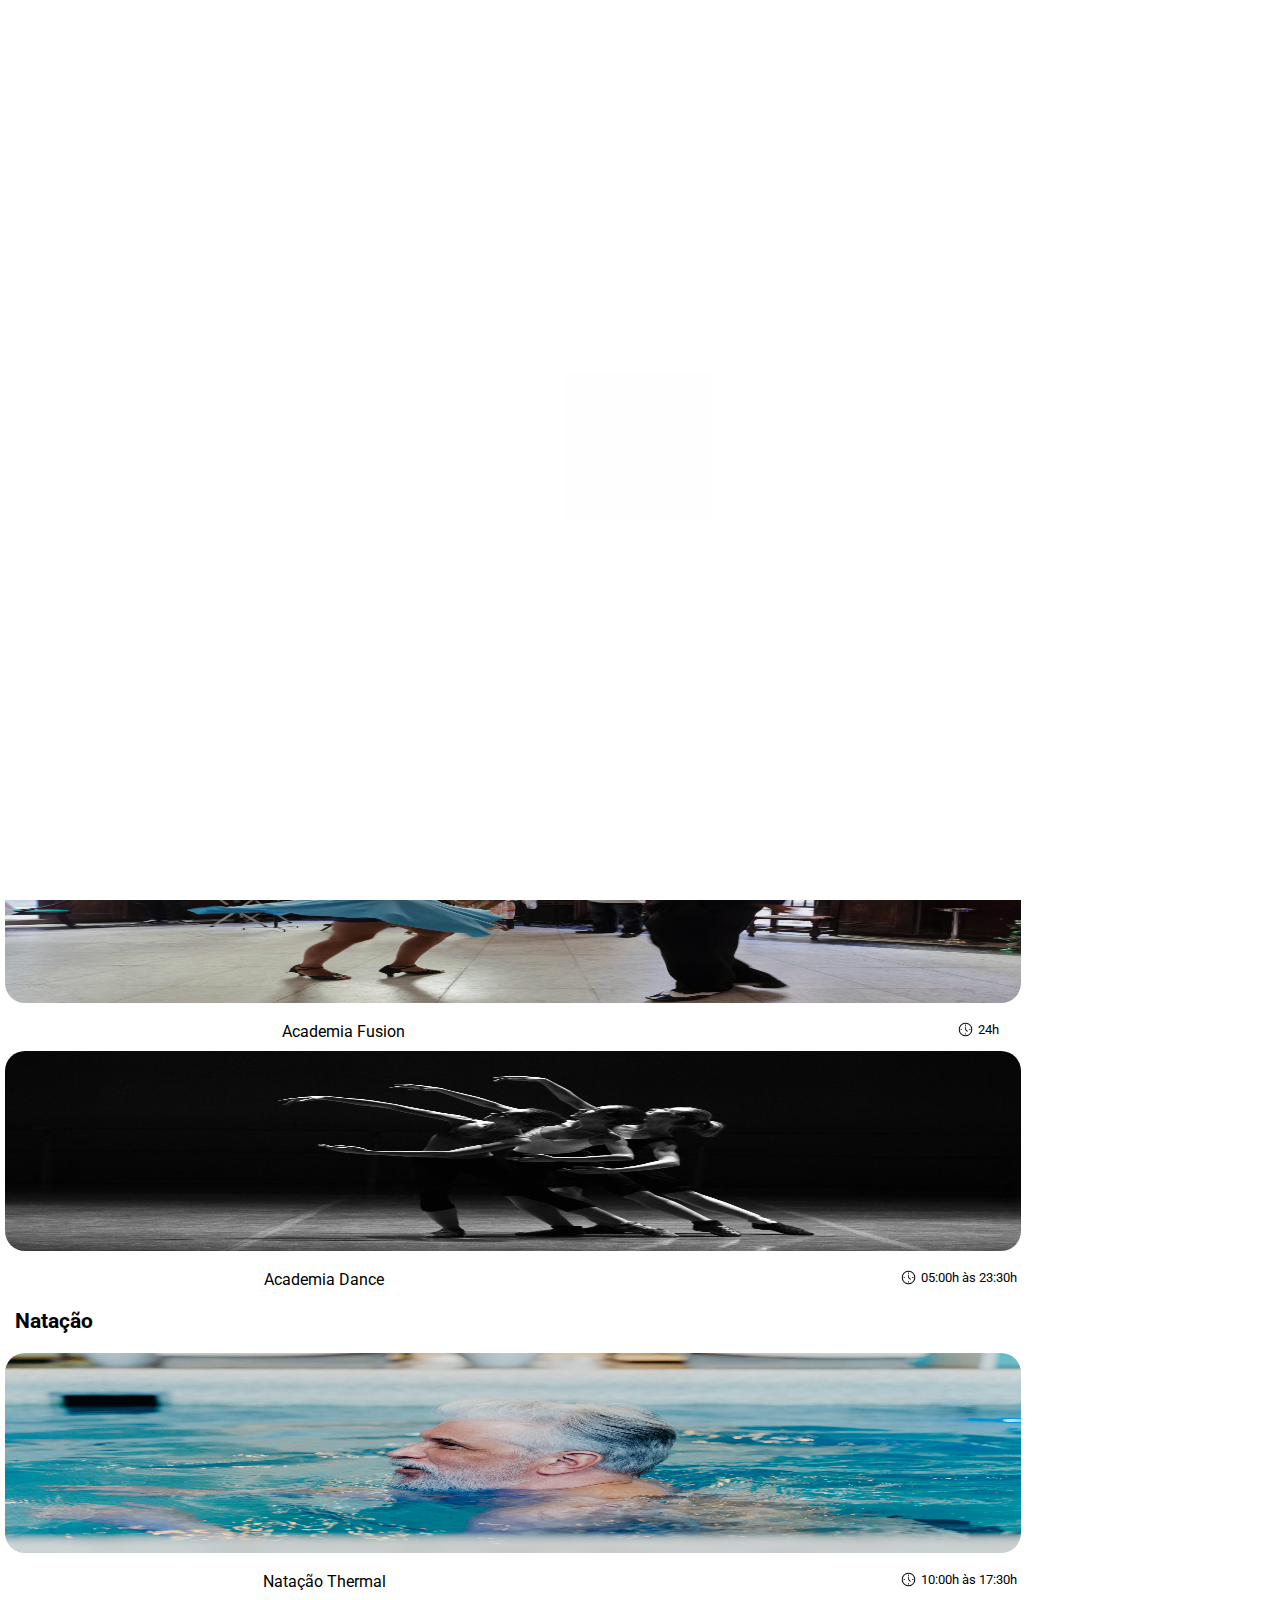
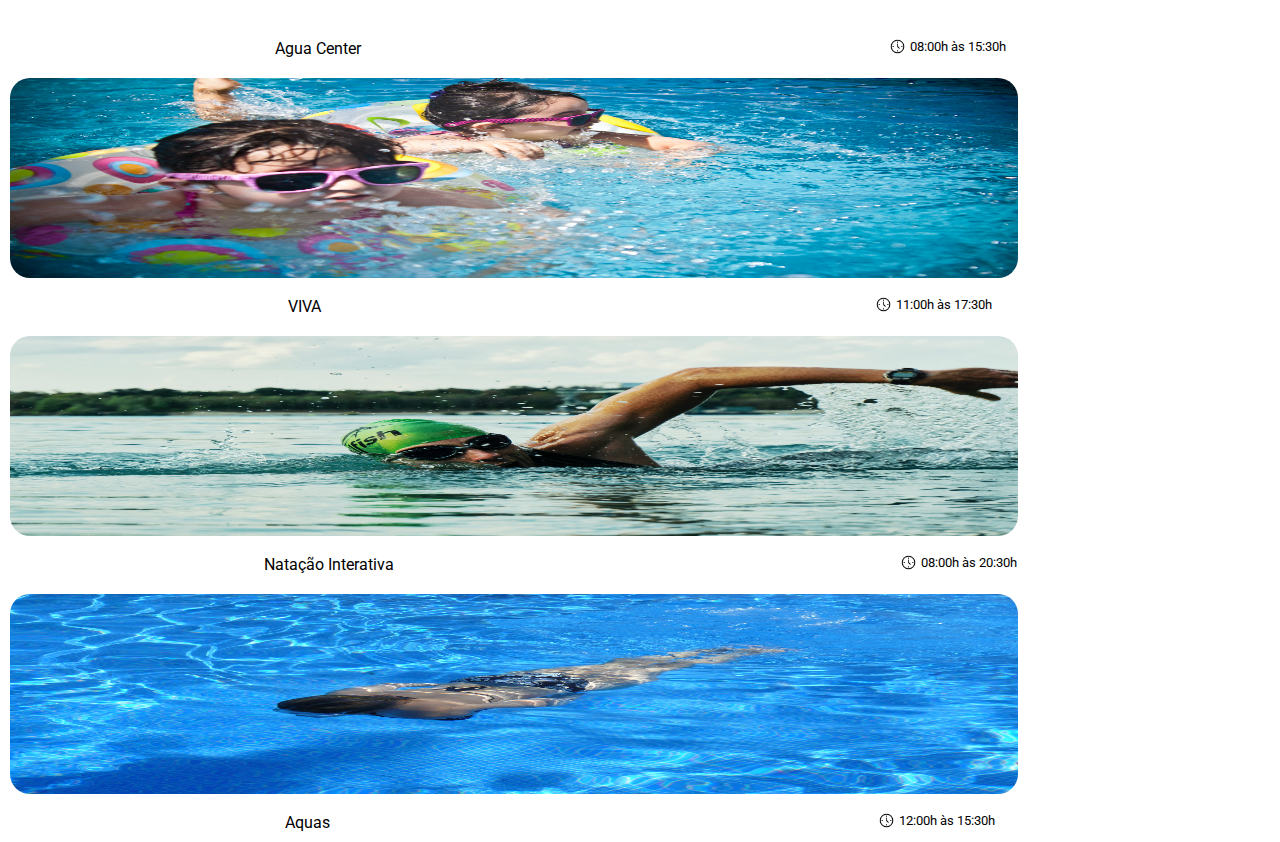
==== pagInicial.html @ e8f8629a "projeto em construção" ====
<!DOCTYPE html>
<html lang="en">
<head>
    <meta charset="UTF-8">
    <meta name="viewport" content="width=device-width, initial-scale=1.0">
    <link rel="stylesheet" href="css/pagInicial.css">
    
    <link rel="shortcut icon" href="src/gymicon.png" type="image/png">

    <link rel="preconnect" href="https://fonts.googleapis.com">
    <link rel="preconnect" href="https://fonts.gstatic.com" crossorigin>
    <link href="https://fonts.googleapis.com/css2?family=Roboto:wght@100;300&display=swap" rel="stylesheet">

    <link rel="stylesheet" type="text/css" href="https://cdn.jsdelivr.net/npm/slick-carousel/slick/slick.css"/>
    <link rel="stylesheet" type="text/css" href="https://cdn.jsdelivr.net/npm/slick-carousel/slick/slick-theme.css"/>
    <script src="https://code.jquery.com/jquery-3.6.0.min.js"></script>
    <script src="https://cdn.jsdelivr.net/npm/slick-carousel/slick/slick.min.js"></script>


    <title>FitConnect</title>
</head>
<body>

    <div class="loading-background">
        <span class="loading-text"><img src="src/loading.gif" alt=""></span>
    </div>

    <h2>Dança e Zumba</h2>
    <div class="carousel">
        <div class="slide">
            <img src="src/academia1.jpg" alt="">
            <div class="descricao">
                <p>Academia DAY</p>
                <div class="hora">
                    <img src="src/icons8-hour-24.png" alt="" id="hora">
                    <p>08:00h às 23:00h</p>
                </div>
            </div>
        </div>

        <div class="slide">
            <img src="src/academia2.jpg" alt="">

            <div class="descricao">
                <p>Academia Body</p>
                <div class="hora">
                    <img src="src/icons8-hour-24.png" alt="" id="hora">
                    <p>05:00h às 22:00h</p>
                </div>
            </div>
        </div>

        <div class="slide">
            <img src="src/academia3.jpg" alt="">

            <div class="descricao">
                <p>GYM Zumba</p>
                <div class="hora">
                    <img src="src/icons8-hour-24.png" alt="" id="hora">
                    <p>07:00h às 20:00h</p>
                </div>
            </div>
        </div>

        <div class="slide">
            <img src="src/academia4.jpg" alt="">

            <div class="descricao">
                <p>Academia Fusion</p>
                <div class="hora">
                    <img src="src/icons8-hour-24.png" alt="" id="hora">
                    <p>24h</p>
                </div>
            </div>
        </div>

        <div class="slide">
            <img src="src/academia5.jpg" alt="">

            <div class="descricao">
                <p>Academia Dance</p>
                <div class="hora">
                    <img src="src/icons8-hour-24.png" alt="" id="hora">
                    <p>05:00h às 23:30h</p>
                </div>
            </div>
        </div>
    </div>


    <h2>Natação</h2>
    <div class="carousel carousel1">
        <div class="slide">
            <img src="src/natacao1.jpg" alt="">

            <div class="descricao">
                <p>Natação Thermal</p>
                <div class="hora">
                    <img src="src/icons8-hour-24.png" alt="" id="hora">
                    <p>10:00h às 17:30h</p>
                </div>
            </div>
        </div>
        <div class="slide">
            <div class="slide">
                <img src="src/natacao2.jpg" alt="">
    
                <div class="descricao">
                    <p>Agua Center</p>
                    <div class="hora">
                        <img src="src/icons8-hour-24.png" alt="" id="hora">
                        <p>08:00h às 15:30h</p>
                    </div>
                </div>
            </div>
        </div>
        <div class="slide">
            <div class="slide">
                <img src="src/natacao3.jpg" alt="">
    
                <div class="descricao">
                    <p>VIVA</p>
                    <div class="hora">
                        <img src="src/icons8-hour-24.png" alt="" id="hora">
                        <p>11:00h às 17:30h</p>
                    </div>
                </div>
            </div>
        </div>
        <div class="slide">
            <div class="slide">
                <img src="src/natacao4.jpg" alt="">
    
                <div class="descricao">
                    <p>Natação Interativa</p>
                    <div class="hora">
                        <img src="src/icons8-hour-24.png" alt="" id="hora">
                        <p>08:00h às 20:30h</p>
                    </div>
                </div>
            </div>
        </div>
        <div class="slide">
            <div class="slide">
                <img src="src/natacao5.jpg" alt="">
    
                <div class="descricao">
                    <p>Aquas</p>
                    <div class="hora">
                        <img src="src/icons8-hour-24.png" alt="" id="hora">
                        <p>12:00h às 15:30h</p>
                    </div>
                </div>
            </div>
        </div>
      </div>
      
<script>

    window.addEventListener('load', function() {
      var loadingBackground = document.querySelector('.loading-background');
      setTimeout(function() {
        loadingBackground.style.display = 'none';
      }, 5000); // Tempo em milissegundos (2 segundos = 2000 milissegundos)
    });


   $(document).ready(function(){
  $('.carousel').slick({
    slidesToShow: 3, // Quantidade de slides visíveis
    slidesToScroll: 1, // Quantidade de slides a rolar por vez
    prevArrow: '<button class="slick-prev" aria-label="Previous" type="button">Previous</button>', // Botão de slide anterior
    nextArrow: '<button class="slick-next" aria-label="Next" type="button">Next</button>', // Botão de próximo slide
    responsive: [
      {
        breakpoint: 768, // Alterar configurações para telas menores
        settings: {
          slidesToShow: 1,
          slidesToScroll: 1
        }
      }
    ]
  });
});

$(document).ready(function(){
  $('.carousel.carousel1').slick({
    slidesToShow: 3, // Quantidade de slides visíveis
    slidesToScroll: 1, // Quantidade de slides a rolar por vez
    prevArrow: '<button class="slick-prev" aria-label="Previous" type="button">Previous</button>', // Botão de slide anterior
    nextArrow: '<button class="slick-next" aria-label="Next" type="button">Next</button>', // Botão de próximo slide
    responsive: [
      {
        breakpoint: 768, // Alterar configurações para telas menores
        settings: {
          slidesToShow: 1,
          slidesToScroll: 1
        }
      }
    ]
  });
});

</script>      
</body>
</html>
---- css/pagInicial.css ----
*{
    padding: 0;
    margin: 0;
    box-sizing: border-box;
}

body{
    height: 100vh;
    width: 100%;
}
.loading-background {
    position: fixed;
    top: 0;
    left: 0;
    width: 100%;
    height: 100%;
    background-color: #fff; /* Cor de fundo */
    display: flex;
    justify-content: center;
    align-items: center;
    z-index: 9999;
  }
h2{
    font-family: 'Roboto', sans-serif;
    font-size: 1.3em;
    padding: 15px;
}

.slide{
    border-radius: 10px;
    padding: 5px ;
}
#hora{
    margin: 0;
    width: 15px;
    height: 15px;
}
.slide img{
    width: 80%;
    max-height: 200px;
    margin: auto;
    border-radius: 20px;
}
.slide p {
   padding-top: 15px;
   font-family: 'Roboto', sans-serif;
}
.descricao{
    display: flex;
    justify-content: space-around;
    text-align: center;
}

.hora{
    display: flex;
    justify-content: start;
    align-items: start;
    padding-top: 15px;

}
.hora p{
    padding: 0;
    padding-left:5px ;
    font-size: 0.8em;
}
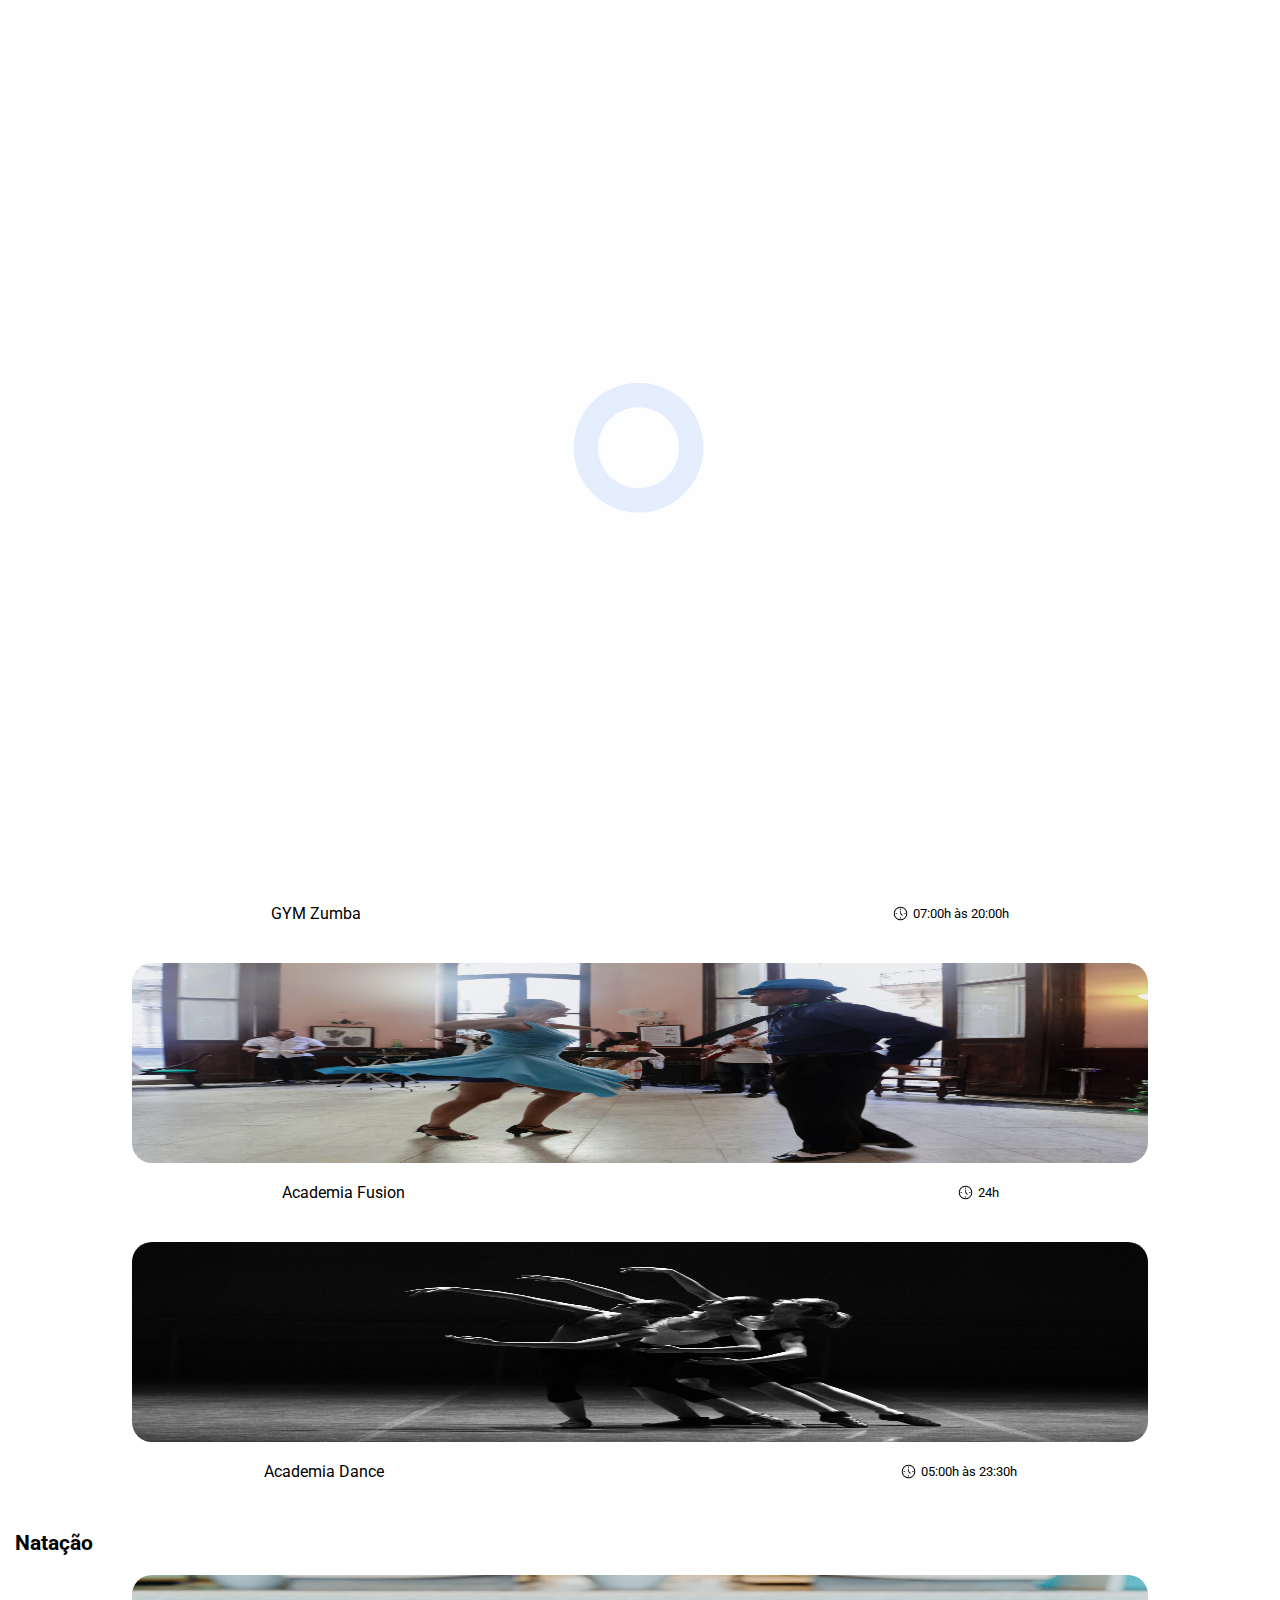
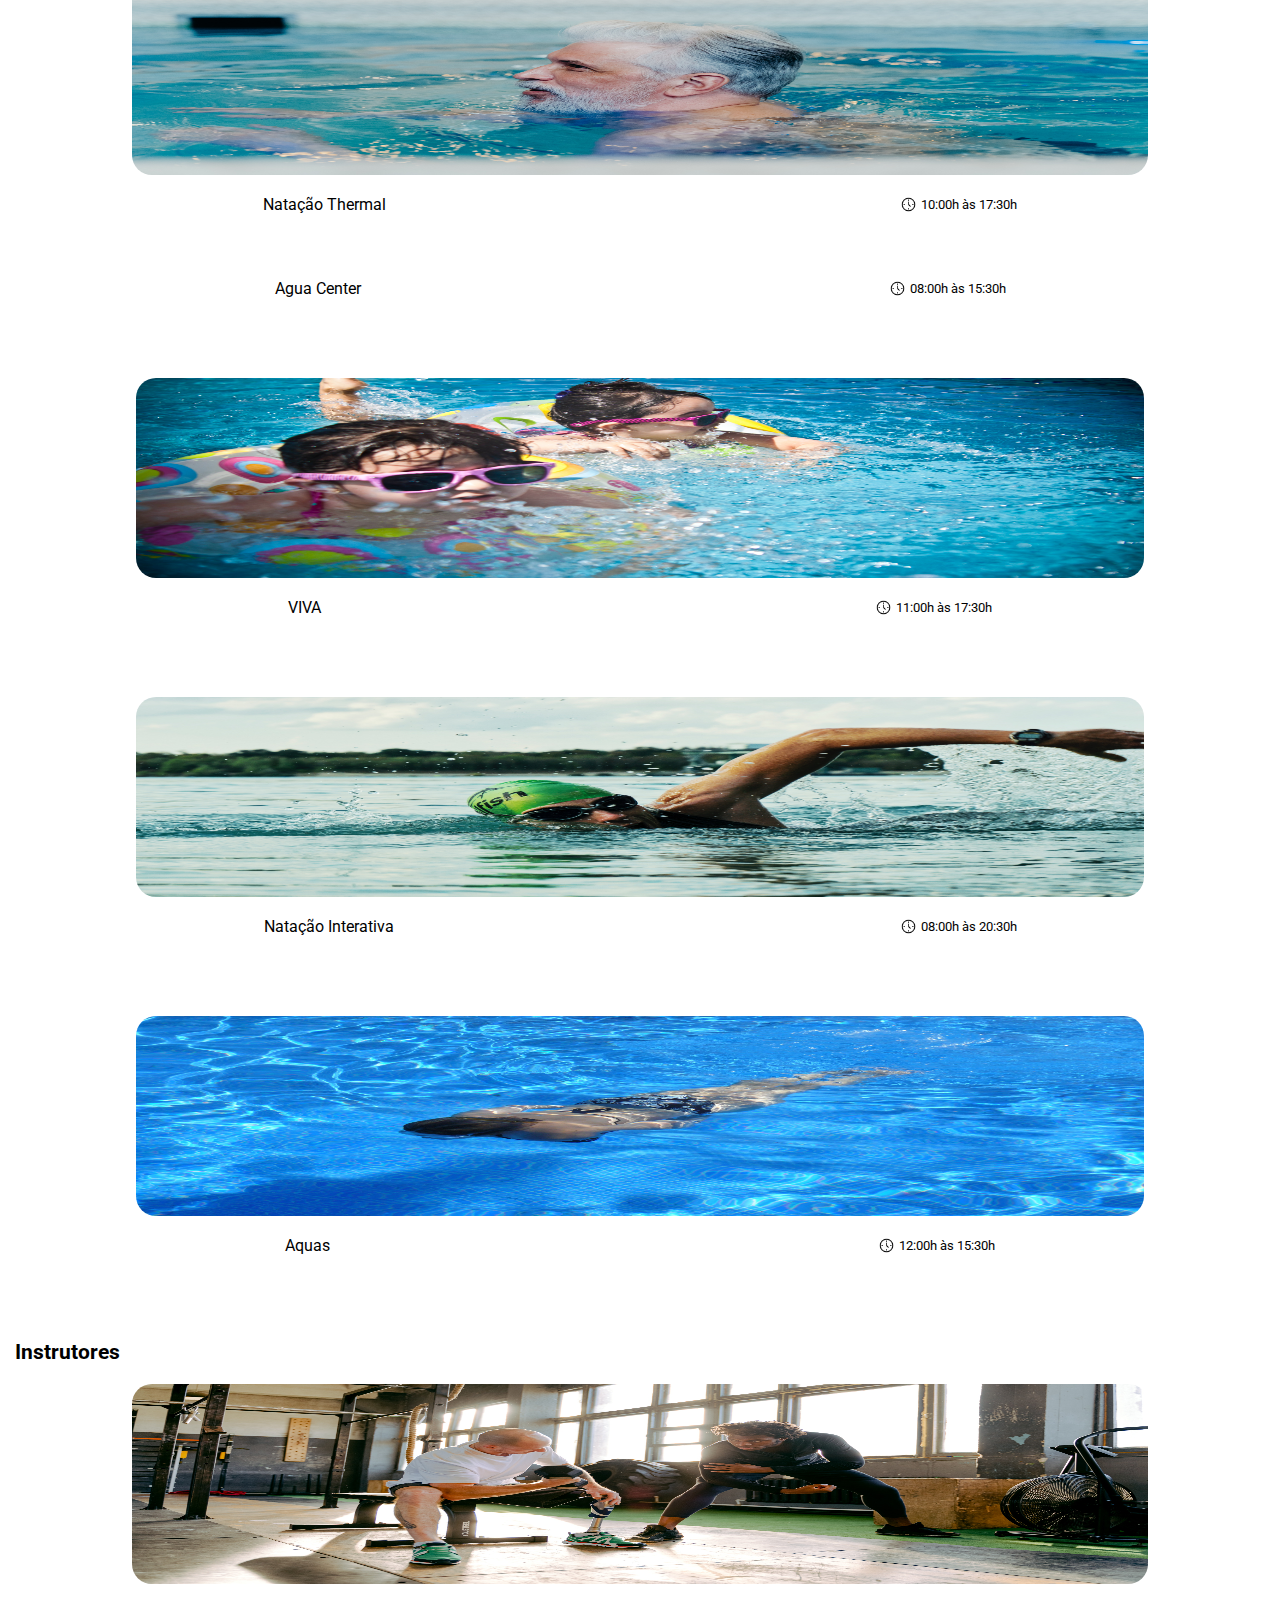
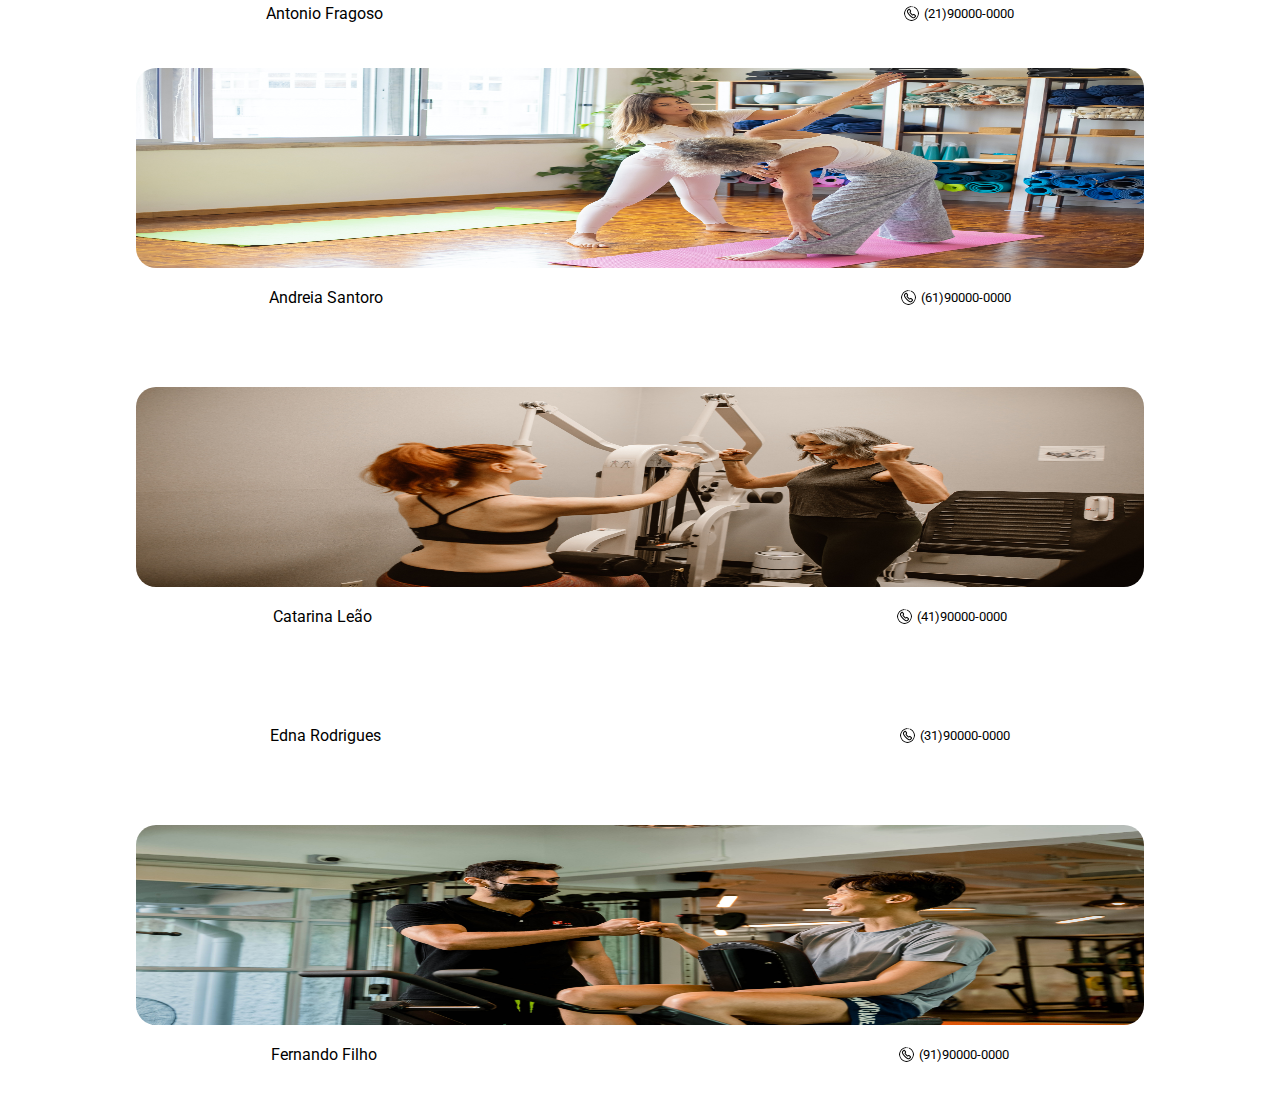
==== commit 6de32eeb: "pagina de compras finalizada" ====
--- a/pagInicial.html
+++ b/pagInicial.html
@@ -20,140 +20,225 @@
     <title>FitConnect</title>
 </head>
 <body>
-
-    <div class="loading-background">
-        <span class="loading-text"><img src="src/loading.gif" alt=""></span>
-    </div>
-
-    <h2>Dança e Zumba</h2>
-    <div class="carousel">
-        <div class="slide">
-            <img src="src/academia1.jpg" alt="">
-            <div class="descricao">
-                <p>Academia DAY</p>
-                <div class="hora">
-                    <img src="src/icons8-hour-24.png" alt="" id="hora">
-                    <p>08:00h às 23:00h</p>
-                </div>
+    <header>
+        <div class="academia">
+            <h1>Academias em Belo Horizonte</h1>
+            <img src="src/location.gif" alt="local">
+        </div>
+    </header>
+
+    <main>
+            <div class="loading-background">
+                <span class="loading-text"><img src="src/loading.gif" alt=""></span>
             </div>
+
+            <h2>Dança e Zumba</h2>
+            <div class="carousel">
+                <div class="slide">
+                    <img src="src/academia1.jpg" alt="">
+                    <div class="descricao">
+                        <p>Academia DAY</p>
+                        <div class="hora">
+                            <img src="src/icons8-hour-24.png" alt="" id="hora">
+                            <p>08:00h às 23:00h</p>
+                        </div>
+                    </div>
+                </div>
+
+                <div class="slide">
+                    <img src="src/academia2.jpg" alt="">
+
+                    <div class="descricao">
+                        <p>Academia Body</p>
+                        <div class="hora">
+                            <img src="src/icons8-hour-24.png" alt="" id="hora">
+                            <p>05:00h às 22:00h</p>
+                        </div>
+                    </div>
+                </div>
+
+                <div class="slide">
+                    <img src="src/academia3.jpg" alt="">
+
+                    <div class="descricao">
+                        <p>GYM Zumba</p>
+                        <div class="hora">
+                            <img src="src/icons8-hour-24.png" alt="" id="hora">
+                            <p>07:00h às 20:00h</p>
+                        </div>
+                    </div>
+                </div>
+
+                <div class="slide">
+                    <img src="src/academia4.jpg" alt="">
+
+                    <div class="descricao">
+                        <p>Academia Fusion</p>
+                        <div class="hora">
+                            <img src="src/icons8-hour-24.png" alt="" id="hora">
+                            <p>24h</p>
+                        </div>
+                    </div>
+                </div>
+
+                <div class="slide">
+                    <img src="src/academia5.jpg" alt="">
+
+                    <div class="descricao">
+                        <p>Academia Dance</p>
+                        <div class="hora">
+                            <img src="src/icons8-hour-24.png" alt="" id="hora">
+                            <p>05:00h às 23:30h</p>
+                        </div>
+                    </div>
+                </div>
+            </div>
+
+
+            <h2>Natação</h2>
+            <div class="carousel carousel1">
+                <div class="slide">
+                    <img src="src/natacao1.jpg" alt="">
+
+                    <div class="descricao">
+                        <p>Natação Thermal</p>
+                        <div class="hora">
+                            <img src="src/icons8-hour-24.png" alt="" id="hora">
+                            <p>10:00h às 17:30h</p>
+                        </div>
+                    </div>
+                </div>
+                <div class="slide">
+                    <div class="slide">
+                        <img src="src/natacao2.jpg" alt="">
+            
+                        <div class="descricao">
+                            <p>Agua Center</p>
+                            <div class="hora">
+                                <img src="src/icons8-hour-24.png" alt="" id="hora">
+                                <p>08:00h às 15:30h</p>
+                            </div>
+                        </div>
+                    </div>
+                </div>
+                <div class="slide">
+                    <div class="slide">
+                        <img src="src/natacao3.jpg" alt="">
+            
+                        <div class="descricao">
+                            <p>VIVA</p>
+                            <div class="hora">
+                                <img src="src/icons8-hour-24.png" alt="" id="hora">
+                                <p>11:00h às 17:30h</p>
+                            </div>
+                        </div>
+                    </div>
+                </div>
+                <div class="slide">
+                    <div class="slide">
+                        <img src="src/natacao4.jpg" alt="">
+            
+                        <div class="descricao">
+                            <p>Natação Interativa</p>
+                            <div class="hora">
+                                <img src="src/icons8-hour-24.png" alt="" id="hora">
+                                <p>08:00h às 20:30h</p>
+                            </div>
+                        </div>
+                    </div>
+                </div>
+                <div class="slide">
+                    <div class="slide">
+                        <img src="src/natacao5.jpg" alt="">
+            
+                        <div class="descricao">
+                            <p>Aquas</p>
+                            <div class="hora">
+                                <img src="src/icons8-hour-24.png" alt="" id="hora">
+                                <p>12:00h às 15:30h</p>
+                            </div>
+                        </div>
+                    </div>
+                </div>
+            </div>
+
+            <h2>Instrutores</h2>
+            <div class="carousel carousel1 carousel2">
+                <div class="slide">
+                    <img src="src/antonio.jpg" alt="">
+
+                    <div class="descricao">
+                        <p>Antonio Fragoso</p>
+                        <div class="hora">
+                            <img src="src/tel.png" alt="" id="hora">
+                            <p>(21)90000-0000</p>
+                        </div>
+                    </div>
+                </div>
+                <div class="slide">
+                    <div class="slide">
+                        <img src="src/andreia.jpg" alt="">
+            
+                        <div class="descricao">
+                            <p>Andreia Santoro</p>
+                            <div class="hora">
+                                <img src="src/tel.png" alt="" id="hora">
+                                <p>(61)90000-0000</p>
+                            </div>
+                        </div>
+                    </div>
+                </div>
+                <div class="slide">
+                    <div class="slide">
+                        <img src="src/catarina.jpg" alt="">
+            
+                        <div class="descricao">
+                            <p>Catarina Leão</p>
+                            <div class="hora">
+                                <img src="src/tel.png" alt="" id="hora">
+                                <p>(41)90000-0000</p>
+                            </div>
+                        </div>
+                    </div>
+                </div>
+                <div class="slide">
+                    <div class="slide">
+                        <img src="src/edna.jpg" alt="">
+            
+                        <div class="descricao">
+                            <p>Edna Rodrigues</p>
+                            <div class="hora">
+                                <img src="src/tel.png" alt="" id="hora">
+                                <p>(31)90000-0000</p>
+                            </div>
+                        </div>
+                    </div>
+                </div>
+                <div class="slide">
+                    <div class="slide">
+                        <img src="src/fernando.jpg" alt="">
+            
+                        <div class="descricao">
+                            <p>Fernando Filho</p>
+                            <div class="hora">
+                                <img src="src/tel.png" alt="" id="hora">
+                                <p>(91)90000-0000</p>
+                            </div>
+                        </div>
+                    </div>
+                </div>
+            </div>
+    </main>
+      
+    <footer>
+        <div class="elementos">
+            <img src="src/home-preto.png" alt="home" onclick="home()" id="home">
+
+            <img src="src/preco-cinza.png" alt="valores" onclick="preco()" id="preco">
+        
+            <img src="src/usuario-cinza.png" alt="usuario" onclick="login()" id="usuario">
         </div>
-
-        <div class="slide">
-            <img src="src/academia2.jpg" alt="">
-
-            <div class="descricao">
-                <p>Academia Body</p>
-                <div class="hora">
-                    <img src="src/icons8-hour-24.png" alt="" id="hora">
-                    <p>05:00h às 22:00h</p>
-                </div>
-            </div>
-        </div>
-
-        <div class="slide">
-            <img src="src/academia3.jpg" alt="">
-
-            <div class="descricao">
-                <p>GYM Zumba</p>
-                <div class="hora">
-                    <img src="src/icons8-hour-24.png" alt="" id="hora">
-                    <p>07:00h às 20:00h</p>
-                </div>
-            </div>
-        </div>
-
-        <div class="slide">
-            <img src="src/academia4.jpg" alt="">
-
-            <div class="descricao">
-                <p>Academia Fusion</p>
-                <div class="hora">
-                    <img src="src/icons8-hour-24.png" alt="" id="hora">
-                    <p>24h</p>
-                </div>
-            </div>
-        </div>
-
-        <div class="slide">
-            <img src="src/academia5.jpg" alt="">
-
-            <div class="descricao">
-                <p>Academia Dance</p>
-                <div class="hora">
-                    <img src="src/icons8-hour-24.png" alt="" id="hora">
-                    <p>05:00h às 23:30h</p>
-                </div>
-            </div>
-        </div>
-    </div>
-
-
-    <h2>Natação</h2>
-    <div class="carousel carousel1">
-        <div class="slide">
-            <img src="src/natacao1.jpg" alt="">
-
-            <div class="descricao">
-                <p>Natação Thermal</p>
-                <div class="hora">
-                    <img src="src/icons8-hour-24.png" alt="" id="hora">
-                    <p>10:00h às 17:30h</p>
-                </div>
-            </div>
-        </div>
-        <div class="slide">
-            <div class="slide">
-                <img src="src/natacao2.jpg" alt="">
-    
-                <div class="descricao">
-                    <p>Agua Center</p>
-                    <div class="hora">
-                        <img src="src/icons8-hour-24.png" alt="" id="hora">
-                        <p>08:00h às 15:30h</p>
-                    </div>
-                </div>
-            </div>
-        </div>
-        <div class="slide">
-            <div class="slide">
-                <img src="src/natacao3.jpg" alt="">
-    
-                <div class="descricao">
-                    <p>VIVA</p>
-                    <div class="hora">
-                        <img src="src/icons8-hour-24.png" alt="" id="hora">
-                        <p>11:00h às 17:30h</p>
-                    </div>
-                </div>
-            </div>
-        </div>
-        <div class="slide">
-            <div class="slide">
-                <img src="src/natacao4.jpg" alt="">
-    
-                <div class="descricao">
-                    <p>Natação Interativa</p>
-                    <div class="hora">
-                        <img src="src/icons8-hour-24.png" alt="" id="hora">
-                        <p>08:00h às 20:30h</p>
-                    </div>
-                </div>
-            </div>
-        </div>
-        <div class="slide">
-            <div class="slide">
-                <img src="src/natacao5.jpg" alt="">
-    
-                <div class="descricao">
-                    <p>Aquas</p>
-                    <div class="hora">
-                        <img src="src/icons8-hour-24.png" alt="" id="hora">
-                        <p>12:00h às 15:30h</p>
-                    </div>
-                </div>
-            </div>
-        </div>
-      </div>
+    </footer>
       
 <script>
 
@@ -163,6 +248,17 @@
         loadingBackground.style.display = 'none';
       }, 5000); // Tempo em milissegundos (2 segundos = 2000 milissegundos)
     });
+
+    function home() {
+        window.location.href = "pagInicial.html"
+    }
+    function preco() {
+        window.location.href = "preco.html"
+
+    }
+    function login() {
+        window.location.href = "login.html"
+    }
 
 
    $(document).ready(function(){
@@ -201,6 +297,24 @@
   });
 });
 
+$(document).ready(function(){
+  $('.carousel.carousel1.carousel2').slick({
+    slidesToShow: 3, // Quantidade de slides visíveis
+    slidesToScroll: 1, // Quantidade de slides a rolar por vez
+    prevArrow: '<button class="slick-prev" aria-label="Previous" type="button">Previous</button>', // Botão de slide anterior
+    nextArrow: '<button class="slick-next" aria-label="Next" type="button">Next</button>', // Botão de próximo slide
+    responsive: [
+      {
+        breakpoint: 768, // Alterar configurações para telas menores
+        settings: {
+          slidesToShow: 1,
+          slidesToScroll: 1
+        }
+      }
+    ]
+  });
+});
+
 </script>      
 </body>
 </html>--- a/css/pagInicial.css
+++ b/css/pagInicial.css
@@ -7,6 +7,30 @@
 body{
     height: 100vh;
     width: 100%;
+}
+header{
+    display: flex;
+    align-items: center;
+    justify-content: space-between;
+    padding-bottom: 30px;
+    
+}
+header h1{
+    font-family: 'Roboto', sans-serif;
+    font-size: 1em;
+    padding-left: 15px;
+    padding-top: 15px;
+
+}
+.academia{
+    display: flex;
+}
+.usuario{
+    padding: 15px;
+}
+header img{
+    width: 30px;
+    padding-top: 7px;
 }
 .loading-background {
     position: fixed;
@@ -26,10 +50,18 @@
     padding: 15px;
 }
 
+#ultimo{
+    margin-bottom: 40px;
+}
+
 .slide{
+    display: flex;
+    flex-direction: column;
     border-radius: 10px;
     padding: 5px ;
-}
+    margin-bottom: 30px;
+}
+
 #hora{
     margin: 0;
     width: 15px;
@@ -49,17 +81,166 @@
     display: flex;
     justify-content: space-around;
     text-align: center;
-}
-
-.hora{
+    padding-top: 5px;
+}
+.descricao img{
+    width: 20px;
+}
+
+.hora, .plano{
     display: flex;
     justify-content: start;
-    align-items: start;
+    align-items: center;
     padding-top: 15px;
 
 }
-.hora p{
+.hora p, .plano p{
     padding: 0;
     padding-left:5px ;
     font-size: 0.8em;
 }
+.acesso{
+    color: #818181;
+    width: 80%;
+    margin: auto;
+}
+.acesso button{
+    display: block;
+
+    position: fixed;
+    bottom: 0px;
+
+    cursor: pointer;
+    margin: 1em auto;
+
+    width: 11%;
+    margin: auto;
+
+    padding: 0.5em;
+    border-radius: 20px;
+    background-color: rgb(56, 56, 255);
+    border: none;
+    color: #fff;
+    font-family: 'Roboto', sans-serif;
+    font-size: 1.1em;
+
+}
+.pagamento{
+    display: none;
+
+    background-color: #fff;
+    box-shadow: -1px 0px 16px 4px rgb(192, 216, 224);
+    position: absolute;
+    top:40%;
+    left: 0;
+    width: 100%;
+
+    padding: 2%;
+
+    animation: display 1s ease-in-out;
+}
+
+@keyframes display {
+    0%{
+        left: -40%;
+    }100%{
+        left: 0%;
+    }
+}
+.pagar{
+    display: flex;
+    justify-content: space-around;
+}
+.pagamento p{
+    text-align:center;
+    font-family: 'Roboto', sans-serif;
+}
+.formasPagamento{
+    display: flex;
+    justify-content: center;
+    margin: 1em;
+    text-align: center;
+}
+.formasPagamento img{
+    width: 40px;
+    margin-left: 1em;
+    margin-right:1em ;
+}
+
+.envio{
+    width: 100%;
+    font-family: 'Roboto', sans-serif;
+    padding: 10%;
+
+    display: none;
+    flex-direction: column;
+}
+.envio input{
+    width: 95%;
+    height: 40px;
+    border: 1px solid gray;
+    border-radius: 10px;
+    color: rgb(61, 60, 60);
+}
+.envio button{
+    background-color:rgb(111, 111, 255);
+    border: none;
+    color: #fff;
+    width: 95%;
+    height: 30px;
+    margin-top: 2%;
+    border-radius: 10px;
+    
+}
+.resposta{
+    display: none;
+    margin-top: 2%;
+}
+.pagarCartao{
+    padding: 10%;
+    display: none;
+}
+
+.pagarCartao a{
+    text-decoration: none;
+}
+.pagarPix{
+    font-family: 'Roboto', sans-serif;
+
+    display: none;
+    flex-direction: column;
+    justify-content: center;
+}
+.pagarPix span{
+    color: blue;
+    margin: auto;
+}
+footer{
+    position: fixed;
+    bottom: 0;
+    height: 40px;
+    width: 100%;
+    background-color: #dbeef7;
+    border-radius: 20px 20px 0 0;
+    animation: surgir 2s ease-in-out;
+}
+@keyframes surgir {
+    0%{
+        bottom: -50px;
+    }
+    100%{
+        bottom: 0;
+    }
+}
+.elementos{
+    width: 90%;
+    height: 50px;
+    display: flex;
+    align-items: start;
+    justify-content: space-around;
+}
+
+footer img{
+   width: 25px;
+   padding-top: 10px;
+}